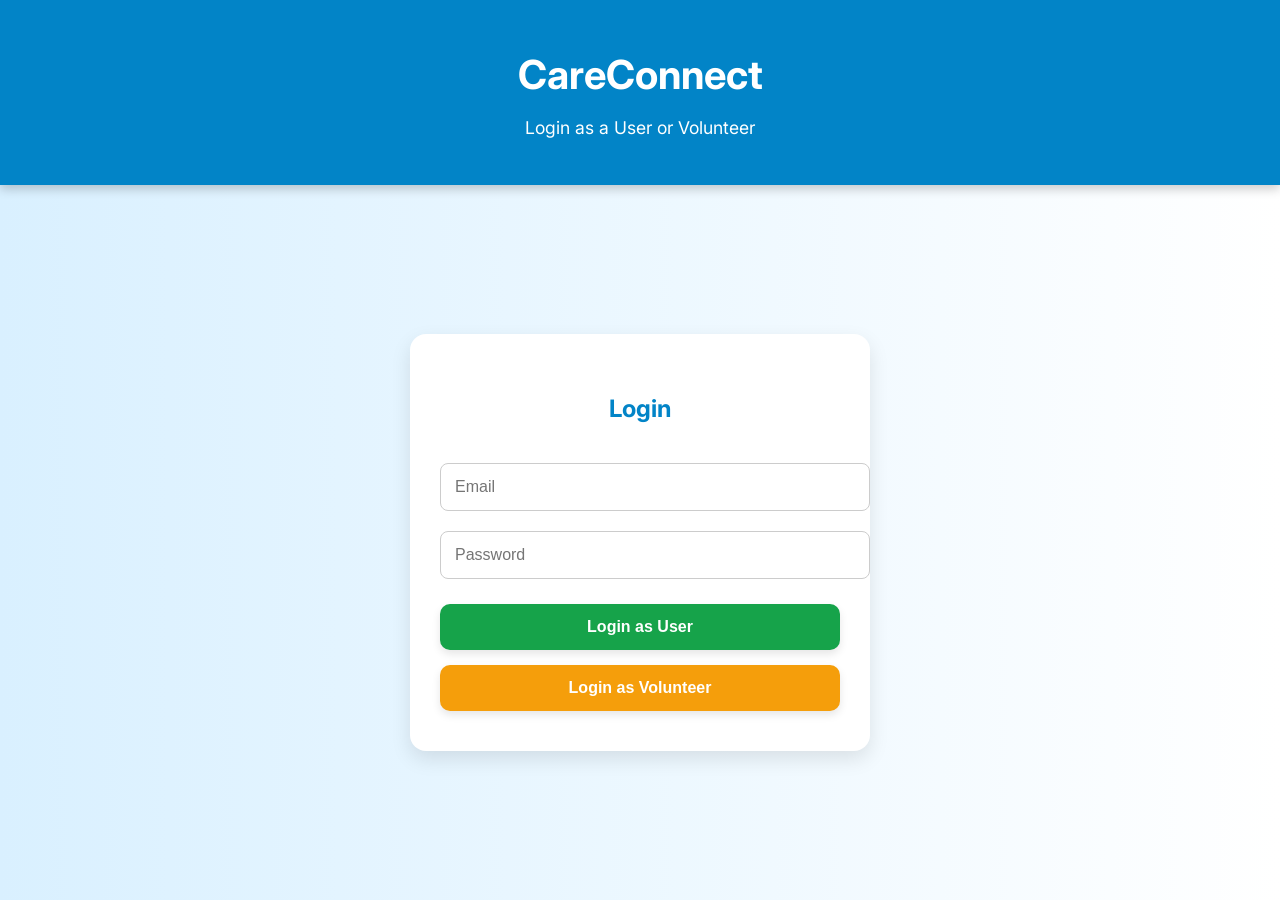
==== frontend/login.html @ de399b1b "updated dashboards" ====
<!DOCTYPE html>
<html>
<head>
<title>CareConnect – Login</title>
<link rel="stylesheet" href="https://fonts.googleapis.com/css2?family=Inter:wght@400;600&display=swap">

<style>
body {
    font-family: 'Inter', sans-serif;
    background: linear-gradient(to right, #d9f0ff, #ffffff);
    margin: 0;
    padding: 0;
    display: flex;
    min-height: 100vh;
    flex-direction: column;
}

header {
    background: #0284c7; /* Trustworthy blue */
    color: white;
    padding: 50px 20px 30px;
    text-align: center;
    box-shadow: 0 4px 10px rgba(0,0,0,0.2);
}

header h1 {
    margin: 0;
    font-size: 2.5rem;
}

.container {
    flex: 1;
    display: flex;
    justify-content: center;
    align-items: center;
    padding: 40px 20px;
}

.card {
    background: white;
    padding: 40px 30px;
    border-radius: 16px;
    box-shadow: 0 8px 20px rgba(0,0,0,0.1);
    text-align: center;
    max-width: 400px;
    width: 100%;
}

.card h2 {
    margin-bottom: 30px;
    color: #0284c7;
}

.card input {
    width: 100%;
    padding: 14px;
    margin: 10px 0;
    border-radius: 8px;
    border: 1px solid #ccc;
    font-size: 1rem;
}

.card button {
    width: 100%;
    padding: 14px;
    margin-top: 15px;
    border: none;
    border-radius: 10px;
    font-weight: 600;
    font-size: 1rem;
    cursor: pointer;
    transition: 0.3s ease;
    box-shadow: 0 4px 8px rgba(0,0,0,0.1);
}

.user-btn {
    background: #16a34a; /* Green for User */
    color: white;
}

.user-btn:hover {
    background: #138439;
    transform: scale(1.03);
}

.volunteer-btn {
    background: #f59e0b; /* Amber for Volunteer */
    color: white;
}

.volunteer-btn:hover {
    background: #d97706;
    transform: scale(1.03);
}

</style>
</head>

<body>

<header>
<h1>CareConnect</h1>
<p style="font-weight:400; font-size:1.1rem;">Login as a User or Volunteer</p>
</header>

<div class="container">
<div class="card">
<h2>Login</h2>

<input id="email" type="email" placeholder="Email">
<input id="password" type="password" placeholder="Password">

<button class="user-btn" onclick="loginUser()">Login as User</button>
<button class="volunteer-btn" onclick="loginVolunteer()">Login as Volunteer</button>

</div>
</div>

<script src="js/app.js"></script>

</body>
</html>
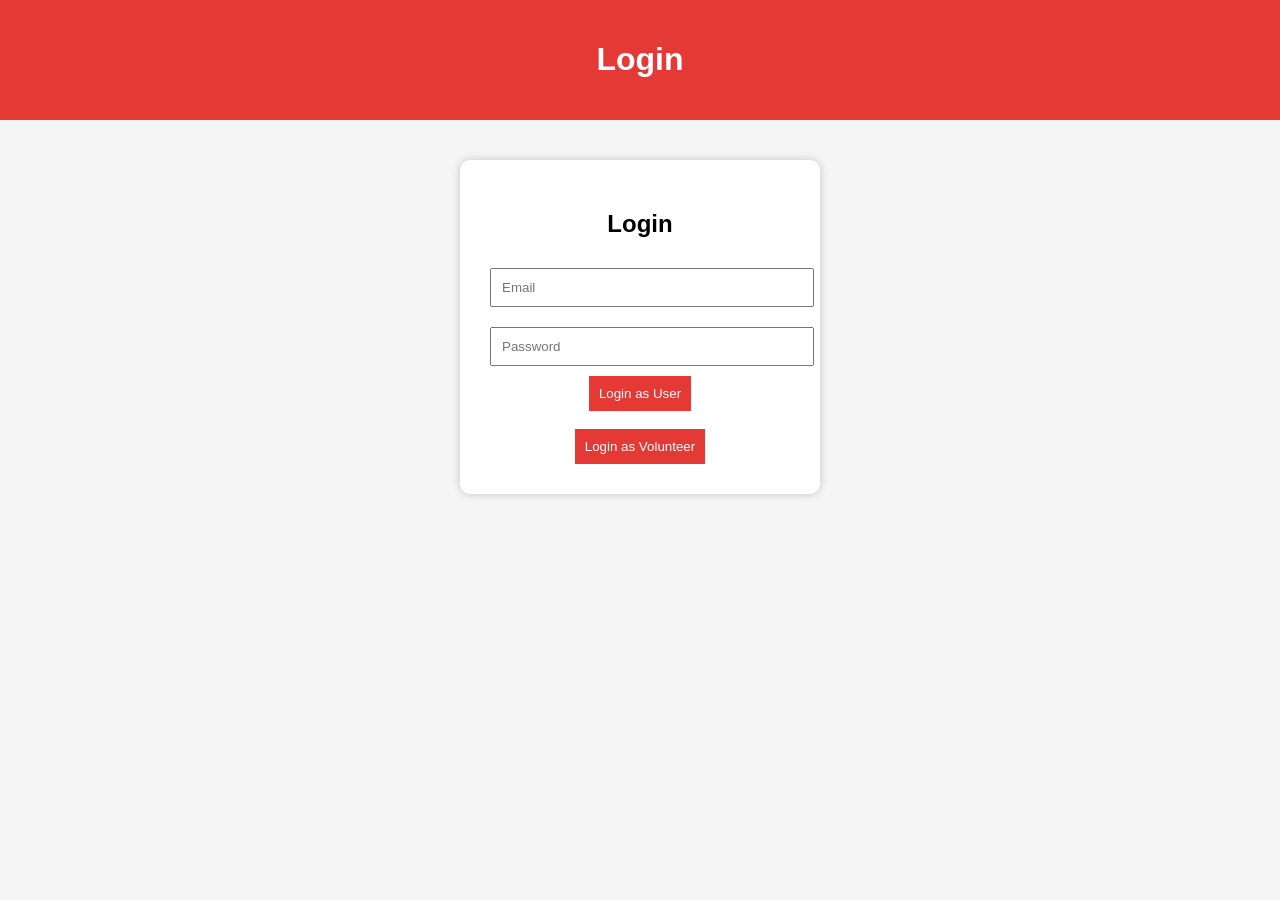
==== commit f8871818: "Add user location and help request functionality" ====
--- a/frontend/login.html
+++ b/frontend/login.html
@@ -1,119 +1,33 @@
 <!DOCTYPE html>
 <html>
 <head>
-<title>CareConnect – Login</title>
-<link rel="stylesheet" href="https://fonts.googleapis.com/css2?family=Inter:wght@400;600&display=swap">
-
-<style>
-body {
-    font-family: 'Inter', sans-serif;
-    background: linear-gradient(to right, #d9f0ff, #ffffff);
-    margin: 0;
-    padding: 0;
-    display: flex;
-    min-height: 100vh;
-    flex-direction: column;
-}
-
-header {
-    background: #0284c7; /* Trustworthy blue */
-    color: white;
-    padding: 50px 20px 30px;
-    text-align: center;
-    box-shadow: 0 4px 10px rgba(0,0,0,0.2);
-}
-
-header h1 {
-    margin: 0;
-    font-size: 2.5rem;
-}
-
-.container {
-    flex: 1;
-    display: flex;
-    justify-content: center;
-    align-items: center;
-    padding: 40px 20px;
-}
-
-.card {
-    background: white;
-    padding: 40px 30px;
-    border-radius: 16px;
-    box-shadow: 0 8px 20px rgba(0,0,0,0.1);
-    text-align: center;
-    max-width: 400px;
-    width: 100%;
-}
-
-.card h2 {
-    margin-bottom: 30px;
-    color: #0284c7;
-}
-
-.card input {
-    width: 100%;
-    padding: 14px;
-    margin: 10px 0;
-    border-radius: 8px;
-    border: 1px solid #ccc;
-    font-size: 1rem;
-}
-
-.card button {
-    width: 100%;
-    padding: 14px;
-    margin-top: 15px;
-    border: none;
-    border-radius: 10px;
-    font-weight: 600;
-    font-size: 1rem;
-    cursor: pointer;
-    transition: 0.3s ease;
-    box-shadow: 0 4px 8px rgba(0,0,0,0.1);
-}
-
-.user-btn {
-    background: #16a34a; /* Green for User */
-    color: white;
-}
-
-.user-btn:hover {
-    background: #138439;
-    transform: scale(1.03);
-}
-
-.volunteer-btn {
-    background: #f59e0b; /* Amber for Volunteer */
-    color: white;
-}
-
-.volunteer-btn:hover {
-    background: #d97706;
-    transform: scale(1.03);
-}
-
-</style>
+<title>Login</title>
+<link rel="stylesheet" href="css/style.css">
 </head>
 
 <body>
 
 <header>
-<h1>CareConnect</h1>
-<p style="font-weight:400; font-size:1.1rem;">Login as a User or Volunteer</p>
+<h1>Login</h1>
 </header>
 
 <div class="container">
+
 <div class="card">
+
 <h2>Login</h2>
 
-<input id="email" type="email" placeholder="Email">
+<input id="email" placeholder="Email">
 <input id="password" type="password" placeholder="Password">
 
-<button class="user-btn" onclick="loginUser()">Login as User</button>
-<button class="volunteer-btn" onclick="loginVolunteer()">Login as Volunteer</button>
+<button onclick="loginUser()">Login as User</button>
+
+<br><br>
+
+<button onclick="loginVolunteer()">Login as Volunteer</button>
 
 </div>
+
 </div>
 
 <script src="js/app.js"></script>
--- a/frontend/css/style.css
+++ b/frontend/css/style.css
@@ -0,0 +1,46 @@
+body{
+font-family:Arial;
+background:#f5f5f5;
+margin:0;
+}
+
+header{
+background:#e53935;
+color:white;
+padding:20px;
+text-align:center;
+}
+
+.container{
+display:flex;
+justify-content:center;
+margin-top:40px;
+}
+
+.card{
+background:white;
+padding:30px;
+border-radius:10px;
+width:300px;
+box-shadow:0 0 10px rgba(0,0,0,0.2);
+text-align:center;
+}
+
+input,textarea{
+width:100%;
+padding:10px;
+margin:10px 0;
+}
+
+button{
+padding:10px;
+background:#e53935;
+color:white;
+border:none;
+cursor:pointer;
+}
+
+a{
+text-decoration:none;
+color:#e53935;
+}
